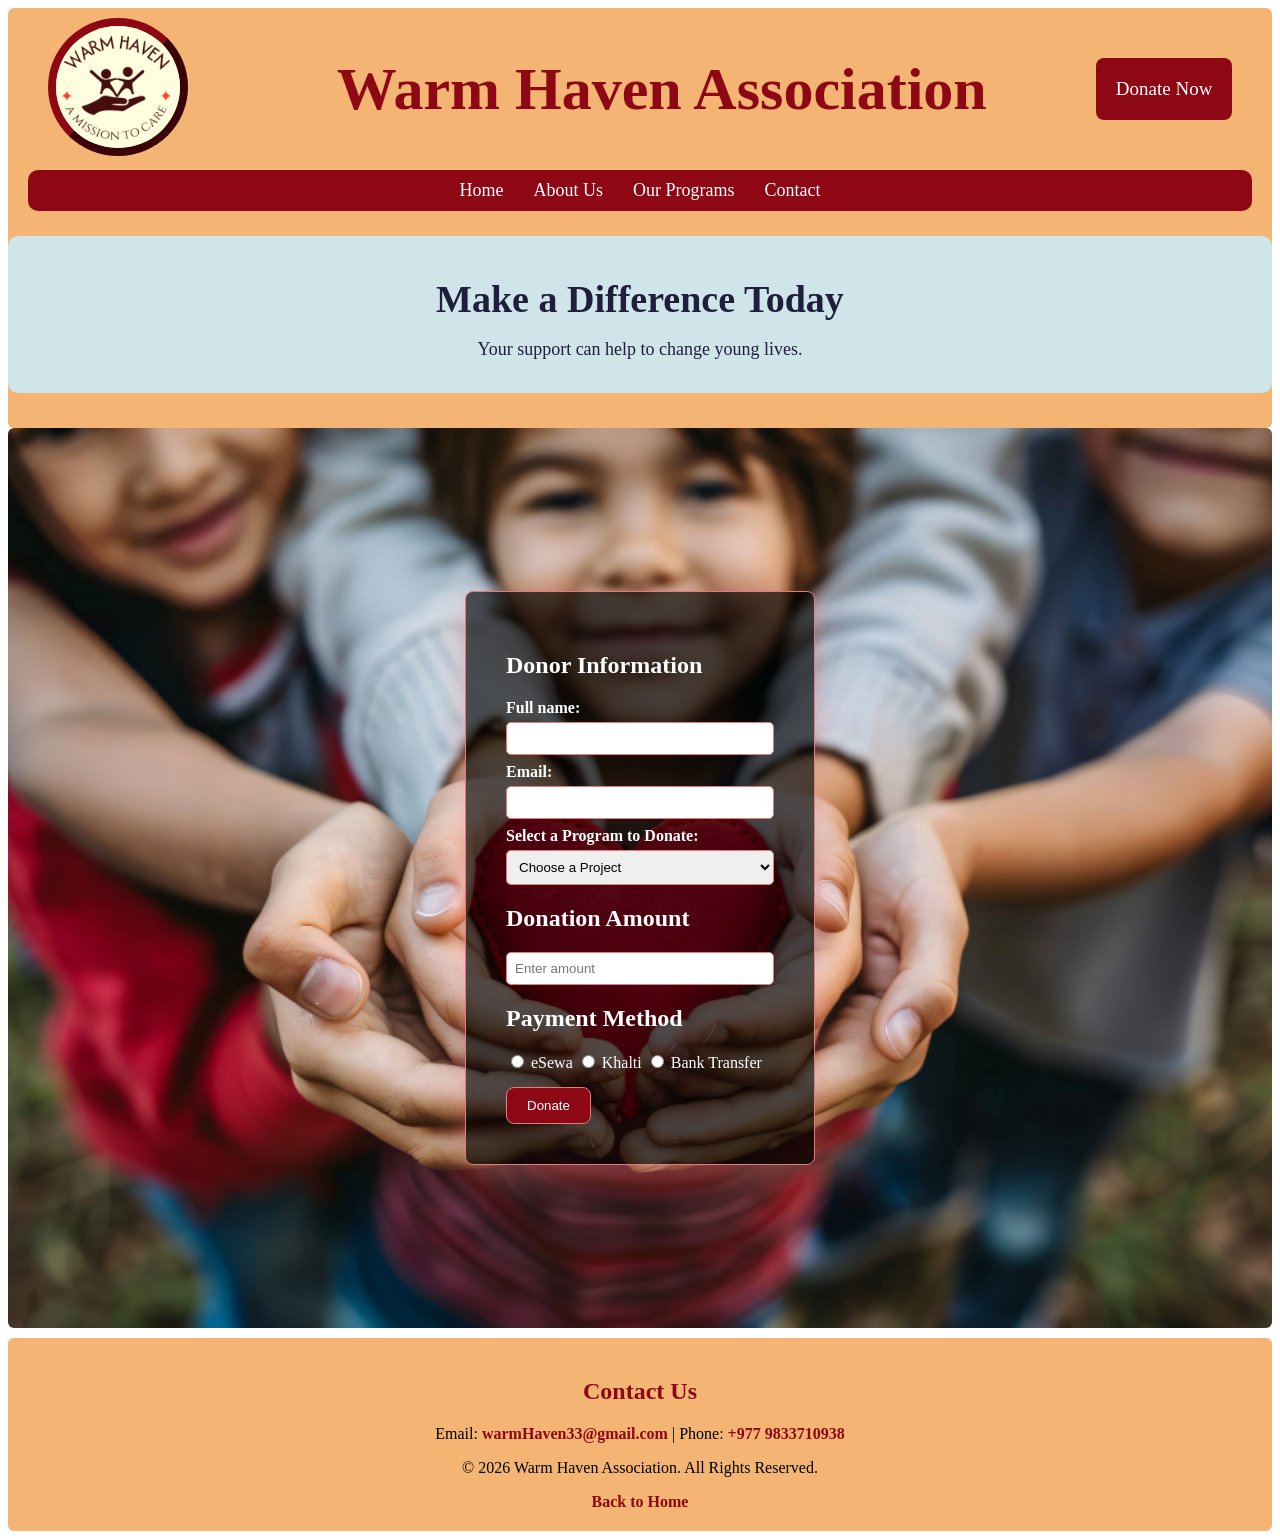
==== donate.html @ 5e21871c "Upload new files and update existing files" ====
<!DOCTYPE html>
<html lang="en">
<head>
    <meta charset="UTF-8">
    <meta name="viewport" content="width=device-width, initial-scale=1.0">
    <title>Donation Page</title>
    <link rel="stylesheet" href="webstyle.css">
</head>
<body>
    <header>
    <div class="top-header">
        <div class="logo">
            <img src="images/logo.png" alt="Warm Haven Logo">
        </div>
        <div class="name">
            <h1>Warm Haven Association</h1>
        </div>
        <div class="button">
            <a href="donate.html">Donate Now</a>
        </div>
    </div>
    <div class="nav">
        <ul>
            <li><a href="index.html">Home</a></li>
            <li><a href="#">About Us</a></li>
            <li><a href="programs.html">Our Programs</a></li>
            <li><a href="#">Contact</a></li>
        </ul>
    </div>
    <div class="header-text">
        <h1> Make a Difference Today</h1>
        <p>Your support can help to change young lives.</p>
    </div>
</header>
<main class="donate-section">
    <div class="donate-form">
        <form>
            <h2> Donor Information</h2>
            <div class="donate-group">
                <label for="username">Full name: </label>
                <input type="text" id="username" required>
            </div>
            <div class="donate-group">
                <label for="email">Email: </label>
                <input type="email" id="email" required>
            </div>
            <div class="donate-group">
                <label for="program">Select a Program to Donate:</label>
                <select id="program" required>
                    <option value="">Choose a Project</option>
                    <option>Child Education Support</option>
                    <option>Nutrition & Meal Program</option>
                    <option>Warm Clothing Distribution</option>
                    <option>Child Health Care Program</option>
                </select>
            </div>
            <h2>Donation Amount</h2>
                <div class="donate-group">
                    <input type="number" placeholder="Enter amount" required>
                </div>
            <h2>Payment Method</h2>
            <div class="group-option">
                <label><input type="radio" name="payment"> eSewa</label>
                <label><input type="radio" name="payment"> Khalti</label>
                <label><input type="radio" name="payment"> Bank Transfer</label>
            </div>
            <div class="donate-btn">
                <button type="submit">Donate</button>
            </div>
        </form>
    </div>
</main>
    <footer class="contact">
        <div class="phone">
            <h2>Contact Us</h2>
            <p>Email: <a href="mailto:warmHaven33@gmail.com">warmHaven33@gmail.com</a> |
            Phone: <a href="tel:+9779833710938">+977 9833710938</a></p>
            <p>&copy; 2026 Warm Haven Association. All Rights Reserved.</p>
            <a href="index.html">Back to Home</a>
        </div>
    </footer>
</body>
</html>
---- webstyle.css ----
*{
    box-sizing: border-box;
}
header, footer{
    width: 100%;
}
/*-----header-----*/
header{
    background-color: #F4B473;
    padding: 10px 0;
    border-radius: 6px;
}
.top-header{
    display: flex;
    align-items: center;
    gap: 30px;
    justify-content: space-around;
    flex-wrap: wrap;
}
.logo img{
    width: 140px;
    height: auto;
    border-style: outset;
    border-radius: 50%;
    border-color:#8D0814;
    border-width: 8px;
}
.name{
    margin-left: 40px;
    font-family: 'Merriweather';
    font-size: 30px;
    color: #8D0814;
    text-align: center;
}
.name h1{
    margin: 0;
    line-height: 1.2;
}
/*-----donate button----*/
.button {
    padding: 20px;
    background-color: #8D0814;
    border-radius: 8px;
}
.button a{
    text-decoration: none;
    font-size: 19px;
    color: white;
}
.button:hover{
    background-color: #E27D7D;
}
/*-----navigation------*/
.nav{
    background-color: #8D0814;
    padding: 10px;
    margin: 10px 20px;
    border-radius:10px;
}
.nav ul{
    list-style-type: none;
    display: flex;
    justify-content: center;
    flex-wrap: wrap;
    gap: 30px;
    margin: 0;
    padding: 0;
}
.nav ul li a{ 
    text-decoration: none;
    font-size: 18px;
    color: white;
    font-family: Merriweather;    
}
.nav ul li a:hover{
    color: #b49b9b;
    transition: 0.2s;
}
/*-----Main Body------*/
.info{
    display: flex;
    flex-wrap: wrap;
    justify-content: center;
    margin: 20px 0;
    background-color: #cfe5ea;
    border-radius: 6px;
}
.cause,.impact,.register{
    text-align: center;
    background-color: #8bc383;
    padding: 40px;
    width: 25%;
    margin: 20px;
    border-radius: 6px;
    color: #1F1F3D;
    font-size: 19px;
}
.register-btn{
    padding: 20px;
    background-color: #8D0814;
    border-radius: 8px;
}
.register-btn a{
    text-decoration: none;
    font-size: 18px;
    color: white;
}
.register-btn:hover{
    background-color: #E27D7D;
}
/*-----register.html------*/
.container{
    position: relative;
    display: flex;
    justify-content: center;
    align-items: center;
    min-height: 100vh;
    resize: vertical;
    width: 100%;
    border-radius: 6px;

    background-image: url("images/headerpic3.jpg");
    background-size: cover;
    background-repeat: no-repeat;
    background-position: center;
}
#register_form{
    padding: 40px;
    border: 1px solid #E27D7D;
    border-radius: 8px;
    background-color: rgba(0, 0, 0, 0.65);
    width: 350px;
    box-shadow: 0 10px 30px rgba(226, 125, 125, 0.45);
}
.group{
    margin-bottom: 8px;
    display: flex;
    flex-direction: column;
}
.group label{
    font-weight: bold;
    color: white;
    margin-bottom: 5px;
}
.group input, .group textarea{
    width: 100%;
    padding: 8px;
    border: 1px solid #E27D7D;
    border-radius: 5px;
}
#register_form textarea {
    min-height: 80px;
    resize: vertical;
}
.group-terms{
    align-items: center;
    color: white;
    margin-bottom: 15px;
}
#button{
    padding: 10px 20px;
    background-color: #8D0814;
    color: white;
    border: 1px solid #E27D7D;
    border-radius: 8px;
}
#button:hover {
    background-color: #E27D7D;
}
/*------index.html(ongoing projects section)-------*/
.projects{
    margin-top: 10px;
}
.p1{
    background-color: #cfe5ea;
    text-align: center;
    padding: 80px;
    border-radius: 6px;
}
/*-----Programs.html----*/
.program-section{
    background-color: #8bc383;
    border-radius: 6px;
}
.pro {
    text-align: center;
    margin: 30px 0 20px;
    font-family: 'Merriweather', serif;
}
.pro h2 {
    padding-top: 10px;
    font-size: 32px;
    color: #8D0814;
}
.pro-content {
    background-color: aliceblue;
    margin: 15px auto;
    padding: 20px 25px;
    border-radius: 10px;
    max-width: 700px;
    box-shadow: 0 3px 8px rgba(0,0,0,0.45);
}
.pro-content h3 {
    color: #8D0814;
    margin-bottom: 10px;
}
.pro-content p {
    font-size: 17px;
    line-height: 1.6;
    color: #1F1F3D;
    text-align: justify;
}
.pro-manage{
    display: flex;
    align-items: flex-start;
    gap: 20px;
}
.pro-content img{
    width: 400px;
    height: 200px;
    object-fit: cover;
    border-radius: 8px;
    margin-bottom: 10px;
}
.ongoing{
    text-align: center;
    margin: 30px 0 20px;
    font-family: 'Merriweather', serif;
}
.ongoing h2{
    font-size: 32px;
    color: #8D0814;
}
.project{
    background-color: aliceblue;
    margin: 15px auto;
    padding: 20px 25px;
    border-radius: 10px;
    max-width: 700px;
    box-shadow: 0 3px 8px rgba(0,0,0,0.45);
}
.project h3 {
    color: #8D0814;
    margin-bottom: 10px;
}
.project p {
    font-size: 17px;
    line-height: 1.6;
    color: #1F1F3D;
}
.ongoing-manage{
    display: flex;
    align-items: flex-start;
    gap: 20px;
}
.project img{
    width: 400px;
    height: 200px;
    object-fit: cover;
    border-radius: 8px;
    margin-bottom: 10px;
}
.btn-section{
    padding: 10px;
    display: flex;
    justify-content: center;
}
.btn{
    padding: 20px;
    background-color: #8D0814;
    border-radius: 8px;
    margin-bottom: 10px;
}
.btn-section a{
    text-decoration: none;
    font-size: 18px;
    color: white;
}
.btn-section a:hover{
    background-color: #E27D7D;
}
/*----------donate.html-----*/
.header-text {
    text-align: center;
    margin: 25px 0;
    background-color: #cfe5ea;
    padding: 15px;
    border-radius: 10px;    
}
.header-text h1 {
    font-size: 38px;
    color: #1f1f3d;
    margin-bottom: 10px;
}
.header-text p {
    font-size: 18px;
    color: #1F1F3D;
}
.donate-section{
    position: relative;
    display: flex;
    justify-content: center;
    align-items: center;
    min-height: 100vh;
    width: 100%;
    border-radius: 6px;

    background-image: url("images/header2.jpg");
    background-size: cover;
    background-repeat: no-repeat;
    background-position: center;
}
.donate-form{
    padding: 40px;
    border: 1px solid #E27D7D;
    border-radius: 8px;
    background-color: rgba(0, 0, 0, 0.65);
    width: 350px;
    box-shadow: 0 10px 30px rgba(226, 125, 125, 0.45);
}
.donate-form h2{
    color: white;
}
.donate-group{
    margin-bottom: 8px;
    display: flex;
    flex-direction: column;
}
.donate-group label{
    color: white;
    font-weight: bold;
    margin-bottom: 5px;
}
.donate-group input, .donate-group select{
    width: 100%;
    padding: 8px;
    border: 1px solid #E27D7D;
    border-radius: 5px;
}
.group-option{
    align-items: center;
    color: white;
    margin-bottom: 15px;
}
.donate-btn button{
    padding: 10px 20px;
    background-color: #8D0814;
    color: white;
    border: 1px solid #E27D7D;
    border-radius: 8px;
}
.donate-btn button:hover {
    background-color: #E27D7D;
}

/*-----Footer------*/
footer {
    background-color: #F4B473;
    text-align: center;
    padding: 20px;
    border-radius: 10px;
    margin-top: 40px;
    font-family: 'Merriweather', serif;
}
footer a {
    text-decoration: none;
    color: #8D0814;
    font-weight: bold;
}
.contact{
    margin-top: 10px;
    background-color: #F4B473;
    text-align: center;
    padding: 20px;
    border-radius: 6px;
}
.contact h2{
    color: #8D0814;
}
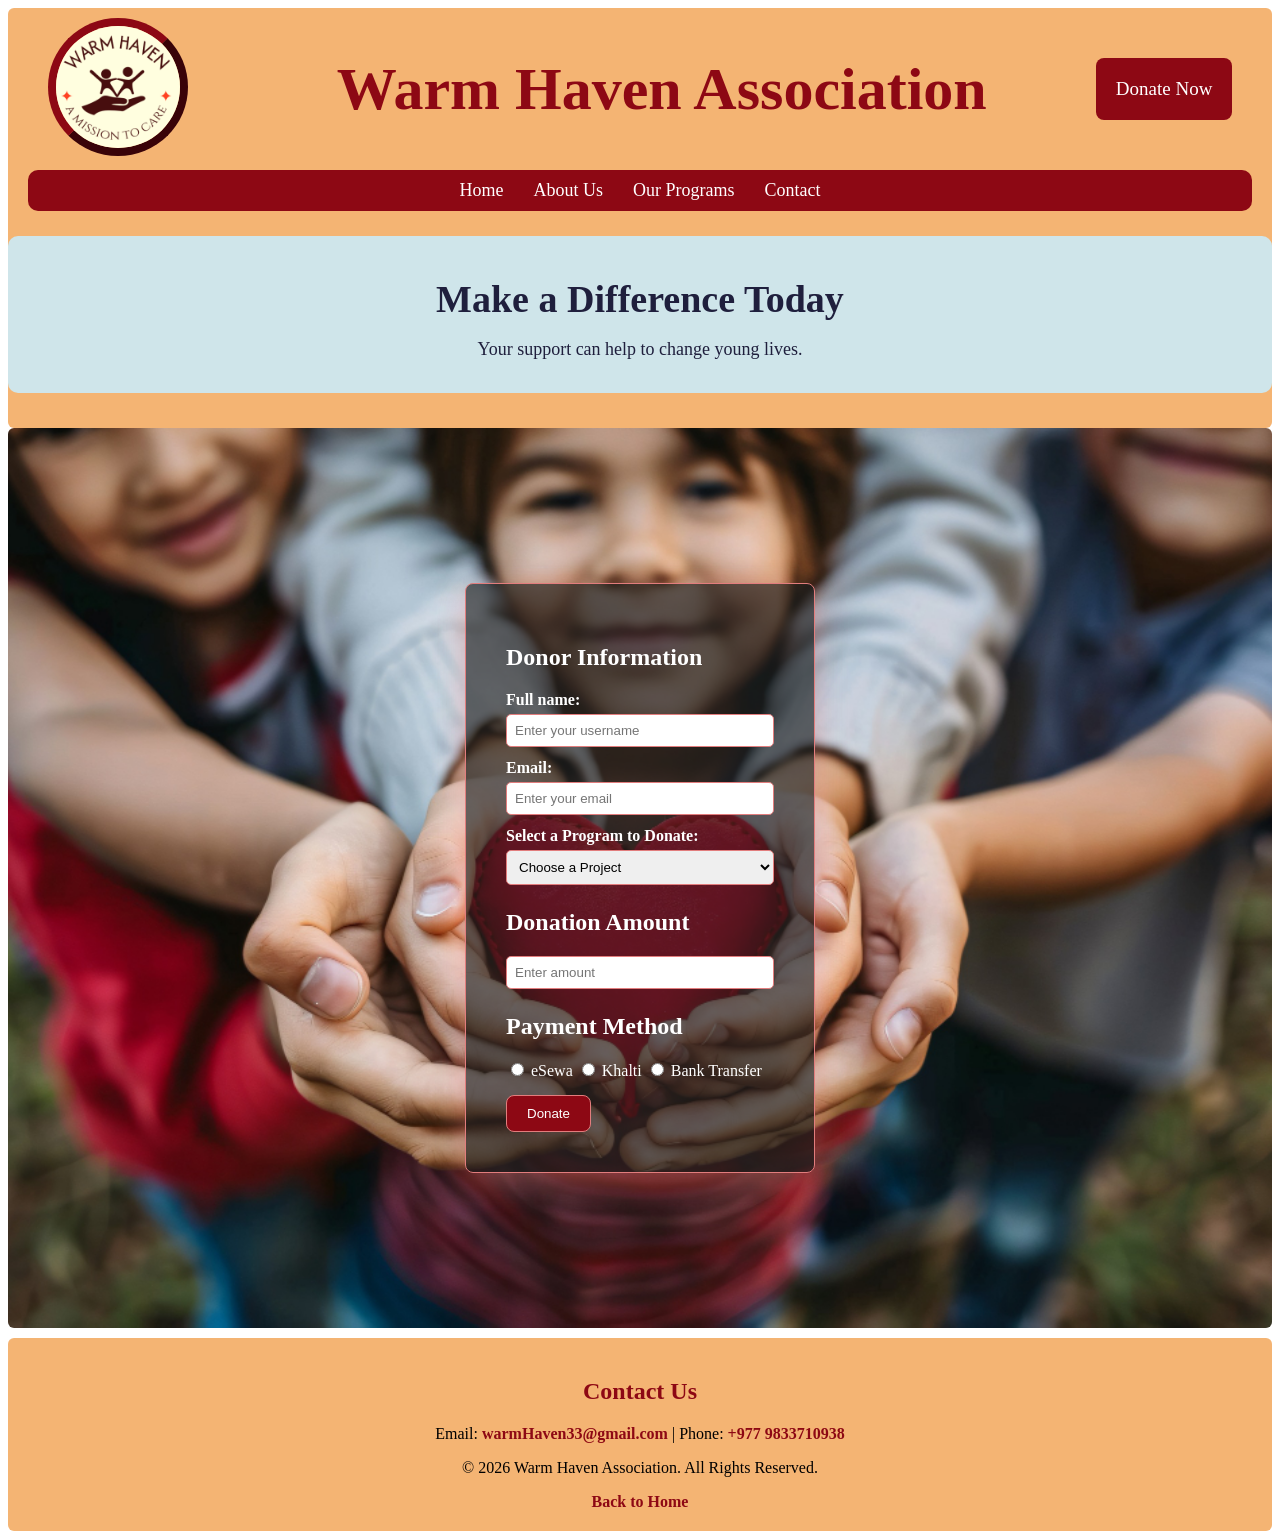
==== commit a049439d: "Add client-side form validation" ====
--- a/donate.html
+++ b/donate.html
@@ -34,35 +34,40 @@
 </header>
 <main class="donate-section">
     <div class="donate-form">
-        <form>
+        <form name="donateForm" onsubmit="return validateForm('donateForm')">
             <h2> Donor Information</h2>
             <div class="donate-group">
                 <label for="username">Full name: </label>
-                <input type="text" id="username" required>
+                <input type="text" id="username" placeholder="Enter your username">
+                <div class="error" id="usernameError"></div>
             </div>
             <div class="donate-group">
                 <label for="email">Email: </label>
-                <input type="email" id="email" required>
+                <input type="email" id="email" placeholder="Enter your email">
+                <div class="error" id="emailError"></div>    
             </div>
             <div class="donate-group">
                 <label for="program">Select a Program to Donate:</label>
-                <select id="program" required>
+                <select id="program">
                     <option value="">Choose a Project</option>
                     <option>Child Education Support</option>
                     <option>Nutrition & Meal Program</option>
                     <option>Warm Clothing Distribution</option>
                     <option>Child Health Care Program</option>
                 </select>
+                <div class="error" id="programError"></div>
             </div>
             <h2>Donation Amount</h2>
                 <div class="donate-group">
-                    <input type="number" placeholder="Enter amount" required>
+                    <input type="number" placeholder="Enter amount">
+                    <div class="error" id="amountError"></div>
                 </div>
             <h2>Payment Method</h2>
             <div class="group-option">
                 <label><input type="radio" name="payment"> eSewa</label>
                 <label><input type="radio" name="payment"> Khalti</label>
                 <label><input type="radio" name="payment"> Bank Transfer</label>
+                <div class="error" id="paymentError"></div>
             </div>
             <div class="donate-btn">
                 <button type="submit">Donate</button>
@@ -79,5 +84,6 @@
             <a href="index.html">Back to Home</a>
         </div>
     </footer>
+    <script src="form-validation.js"></script>
 </body>
 </html>
--- a/webstyle.css
+++ b/webstyle.css
@@ -128,7 +128,7 @@
     padding: 40px;
     border: 1px solid #E27D7D;
     border-radius: 8px;
-    background-color: rgba(0, 0, 0, 0.65);
+    background-color: rgba(31, 31, 31, 0.65);
     width: 350px;
     box-shadow: 0 10px 30px rgba(226, 125, 125, 0.45);
 }
@@ -314,7 +314,7 @@
     padding: 40px;
     border: 1px solid #E27D7D;
     border-radius: 8px;
-    background-color: rgba(0, 0, 0, 0.65);
+    background-color: rgba(31, 31, 31, 0.65);
     width: 350px;
     box-shadow: 0 10px 30px rgba(226, 125, 125, 0.45);
 }
@@ -376,4 +376,12 @@
 }
 .contact h2{
     color: #8D0814;
-}+}
+/*----form validation------*/
+.error {
+    color: #FF6B6B;      
+    font-size: 13px;
+    font-style: normal;
+    font-weight: 500;
+    margin-top: 4px;
+}
